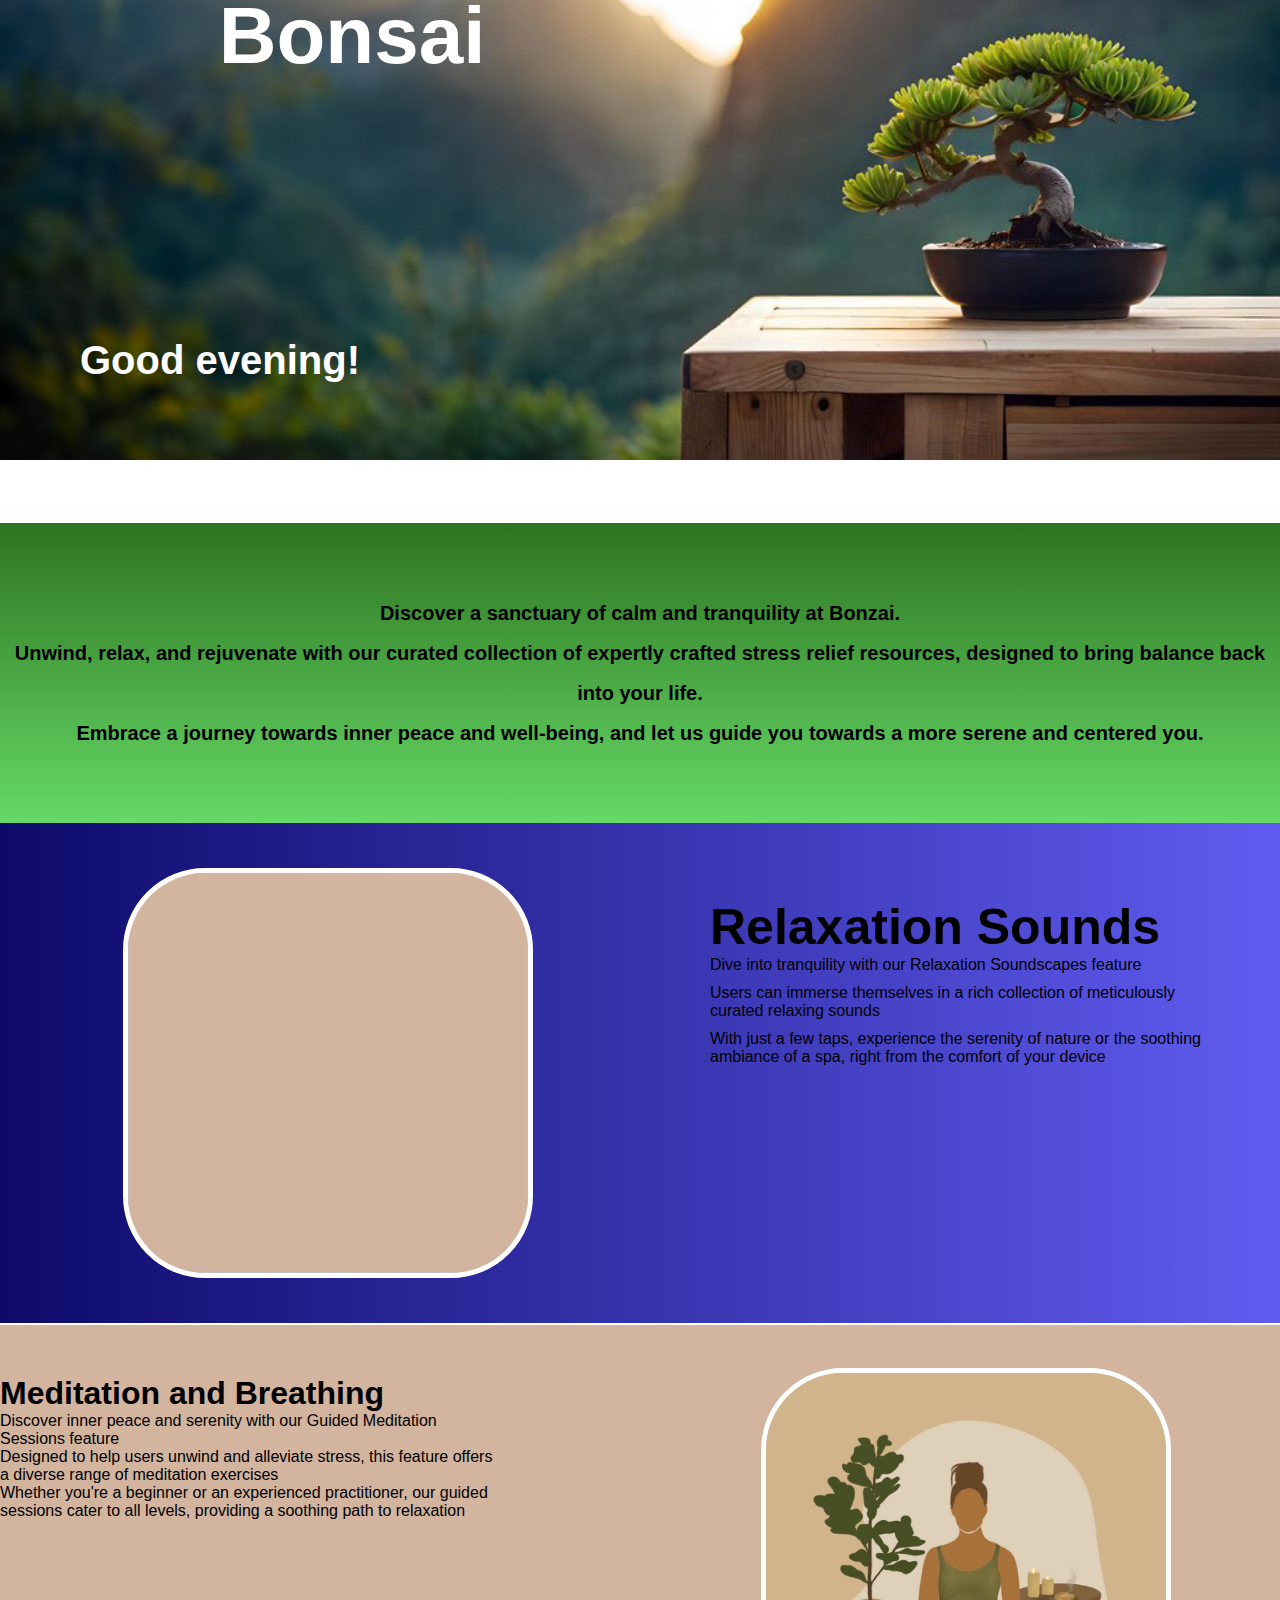
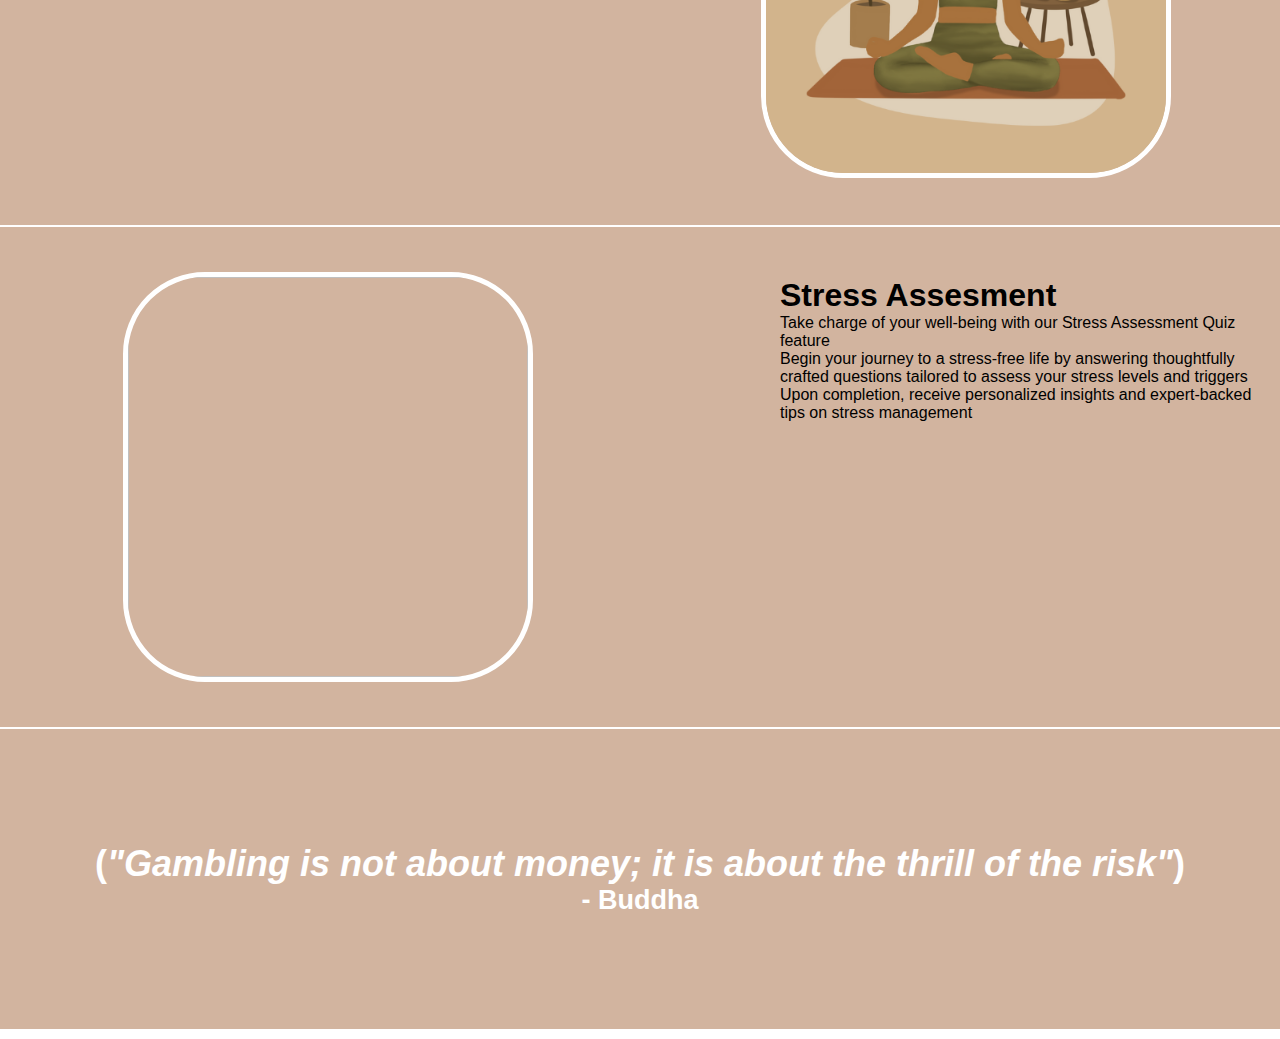
==== index.html @ e400f8f2 "first commit" ====
<!DOCTYPE html>
<html>
    <head>
        <title>Homepage</title>
        <link rel="stylesheet" href="index.css"/>
        
    </head>
    <body>
        <div class = "header">
                <h1> Welcome to Bonsai </h1>
        <div class = "headertxt"> 
         <p id="time">Good Evening!</p> 
        </div>
            <img src = "matt3.jpg"/> 
        </div>


        <div class = "statement">
            <p> Discover a sanctuary of calm and tranquility at Bonzai. </p>
            <p> Unwind, relax, and rejuvenate with our curated collection of expertly crafted stress relief resources, designed to bring balance back into your life.  </p>
            <p> Embrace a journey towards inner peace and well-being, and let us guide you towards a more serene and centered you.</p>
        </div>


        <div class = "sound">
           
            <div class = "soundimg">
                <a href = "sounds.html">
                    <img src="sound-library.png" >
                </a>
            </div>
            
            <div class = "box">
                <div class= "sounddesc">
                    <h1> Relaxation Sounds </h1>
                    <p1>Dive into tranquility with our Relaxation Soundscapes feature</p>
                    <p1>Users can immerse themselves in a rich collection of meticulously curated relaxing sounds</p>
                    <p1>With just a few taps, experience the serenity of nature or the soothing ambiance of a spa, right from the comfort of your device</p>
                </div>
            </div>
        </div>




        <div class = "meditation">
            
            <div class= "meditationdesc">
                <h1> Meditation and Breathing </h1>
                <p1>Discover inner peace and serenity with our Guided Meditation Sessions feature</p>
                <p1>Designed to help users unwind and alleviate stress, this feature offers a diverse range of meditation exercises </p>
                <p1>Whether you're a beginner or an experienced practitioner, our guided sessions cater to all levels, providing a soothing path to relaxation</p>
            </div>

            <div class = "meditation-content">
                <a href="meditation.html" class="meditation-link">
                    <img src = "meditation_img.png">
                </a>
            </div>



        </div>

        <div class = "stress">
            <div class = "stressimg">
                <a href = "stress.html">
                    <img src="sound-library.png" >
                </a>
            </div>

            <div class= "stressdesc">
                <h1> Stress Assesment </h1>
                <p1>Take charge of your well-being with our Stress Assessment Quiz feature  </p>
                <p1>Begin your journey to a stress-free life by answering thoughtfully crafted questions tailored to assess your stress levels and triggers</p>
                <p1>Upon completion, receive personalized insights and expert-backed tips on stress management</p>
                </div>

        </div>

        <div class = "quote">
            <h1> (<em>"Gambling is not about money; it is about the thrill of the risk"</em>)</h1>
            <h2> - Buddha </h2>
        </div>
            <script>
            const time = new Date().getHours();
            let greeting;
            if (time < 10) {
            greeting = "Good morning!";
            } else if (time < 20) {
            greeting = "Good day!";
            } else {
            greeting = "Good evening!";
            }
            document.getElementById("time").innerHTML = greeting;
            </script>
    </body>
</html>
---- index.css ----
*{
    margin:0; /*no whitepace*/
    padding:0; /*no whitepace*/
    font-family: 'Trebuchet MS', 'Lucida Sans Unicode', 'Lucida Grande', 'Lucida Sans', Arial, sans-serif;
}  
/*/////////////////////////////// HEADER ///////////////////////////////////////*/


.header{

        font-weight: bold;
        font-size: 40px;
        align-items: center;
        overflow: hidden;
        height: 520px; 
        text-align: center;
        border-bottom: solid white;   
}
.header h1 {
    position: absolute;
    top: 50%;
    left: 50%;
    transform: translate(-95%, -300%);
    z-index: 1;
    color: white; 
}

.headertxt p{
    position: absolute;
    top: 50%;
    left: 50%;
    transform: translate(-200%, -250%);
    z-index: 2;
    color: white; 
}

.header img{
    position:relative;  
    bottom: 80px;
    width: 100%;
}

.headertxt{

    border: white;
    z-index: 3;
    background-color: aliceblue;
}


/*/////////////////////////////// STATEMENT ///////////////////////////////////////*/

.statement{
    height: 300px;
    display: flex;
    align-items: center;
    justify-content: center;
    color: black;
    font-size: 20px;   
    flex-direction: column;
    text-align: center;
    line-height: 40px;
    background: linear-gradient(to bottom, #2e7420, #66d967);
    border-bottom: white;
    font-weight: bold;
}

.p1 {
    font-size: 20px;
    font-weight: bold;
    line-height: 30px;
}



/*/////////////////////////////// SOUND ///////////////////////////////////////*/

.sound{
        height:500px;
        align-items: center;
        display: flex;
        margin-top:50;
        border-bottom: 2px solid white;
        justify-content: space-between; 
        background: linear-gradient(to Right, #0d0a6a, #605cf0);
}

.box {
    height: 100%;
    width: 50%;
    justify-content: center; 
    align-items: center;
    display: flex;
    flex-direction: column;
}

.sounddesc {
    height: 250px;
    width: 500px;
        
}

.sounddesc h1 {
    font-size: 50px;
    margin-top: -10%;
}

.sounddesc p{
    margin-bottom: 50px;
}

.sound img{
            position: relative;
            height:400px;
            width:400px;
            border: solid white 5px;
            border-radius: 20%; /* Changes corner to circular */
            left: 30%;
            background-color: #d2b49f;
}

.sound img:hover{
box-shadow: 1px 1px 30px 5px white;
}

/*/////////////////////////////// MEDITATION ///////////////////////////////////////*/

.meditation {
            height:500px;
            background-color: #d2b49f;
            align-items: center;
            display: flex;
            border-bottom: 2px solid white;
            justify-content: space-between; 
        
}


.meditation img{
                height: 400px;
                width: 400px;
                border-radius: 20%;
                border: solid white 5px;  
}

.meditation img:hover{
    box-shadow: 1px 1px 30px 5px white;
}

.meditation-content{
                flex: 1;
                display: flex;
                justify-content: flex-end;
                align-items: center;
                margin-right: 8.5%;
}

.meditationdesc{
    height: 400px;
    width: 500px;
}

.sounddesc h1 {
    font-size: 50px;
    margin-top: -10%;
}

.sounddesc p{
    margin-bottom: 10px;
}


/*/////////////////////////////// STRESS ///////////////////////////////////////*/

.stress{
    height:500px;
    background-color: #d2b49f;
    align-items: center;
    display: flex;
    margin-top:50;
    border-bottom: 2px solid white;
    justify-content: space-between; 
}
    
.stress img{
            position: relative;
            height:400px;
            width:400px;
            border: solid white 5px;
            border-radius: 20%; /* Changes corner to circular */
            left: 30%;
}

.stress img:hover{
    box-shadow: 1px 1px 30px 5px white;
}

.stressdesc{
    height: 400px;
    width: 500px;
}

.sounddesc h1 {
    font-size: 50px;
    margin-top: -10%;
}

.sounddesc p1{
    margin-bottom: 10px;
}


/*/////////////////////////////// QUOTE ///////////////////////////////////////*/

.quote{
    background: #d2b49f;
    height: 300px;
    display: flex;
    align-items: center; /* VERT CENTER */
    justify-content: center; /* PUTS SHIT IN DEAD CENTER HORIZONTAL*/
    border-bottom: 10px solid white;
    color: white;
    font-size: large;   
    flex-direction: column; /* LINES UP COLUMNS*/
}
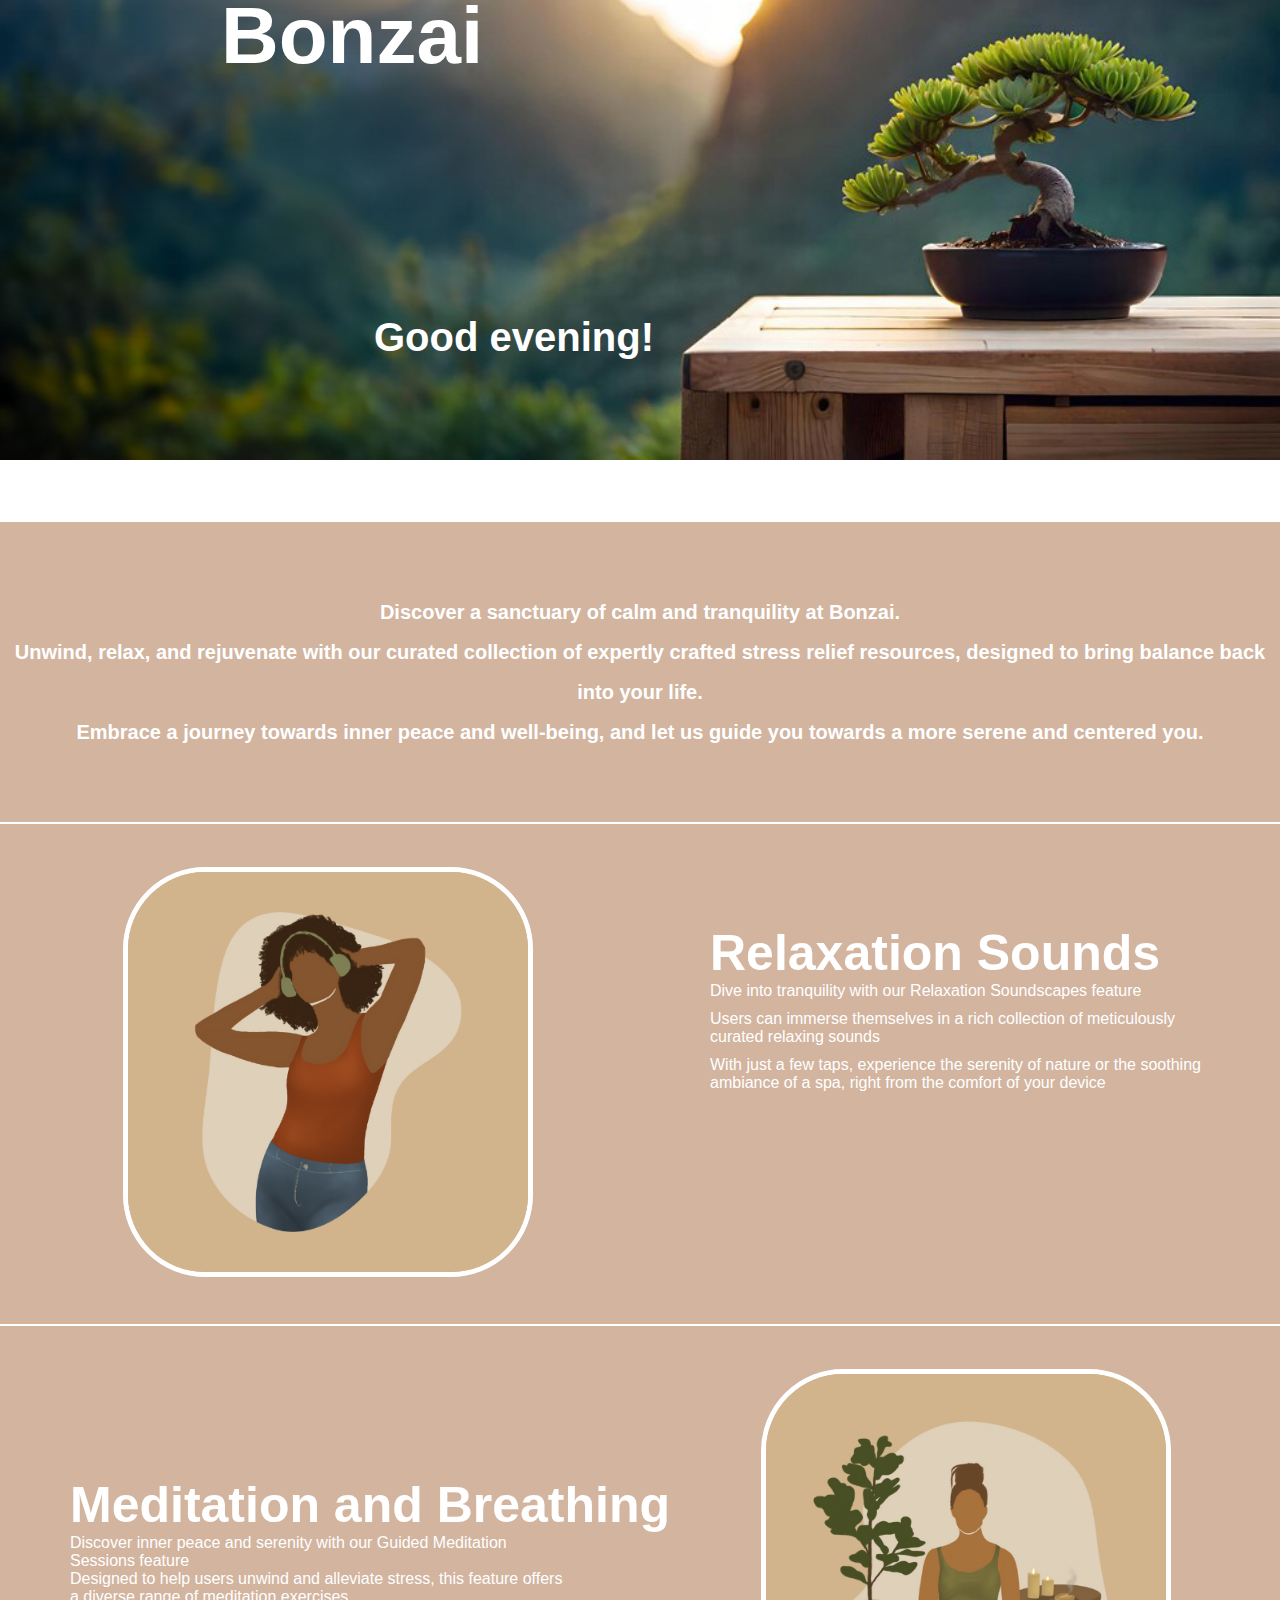
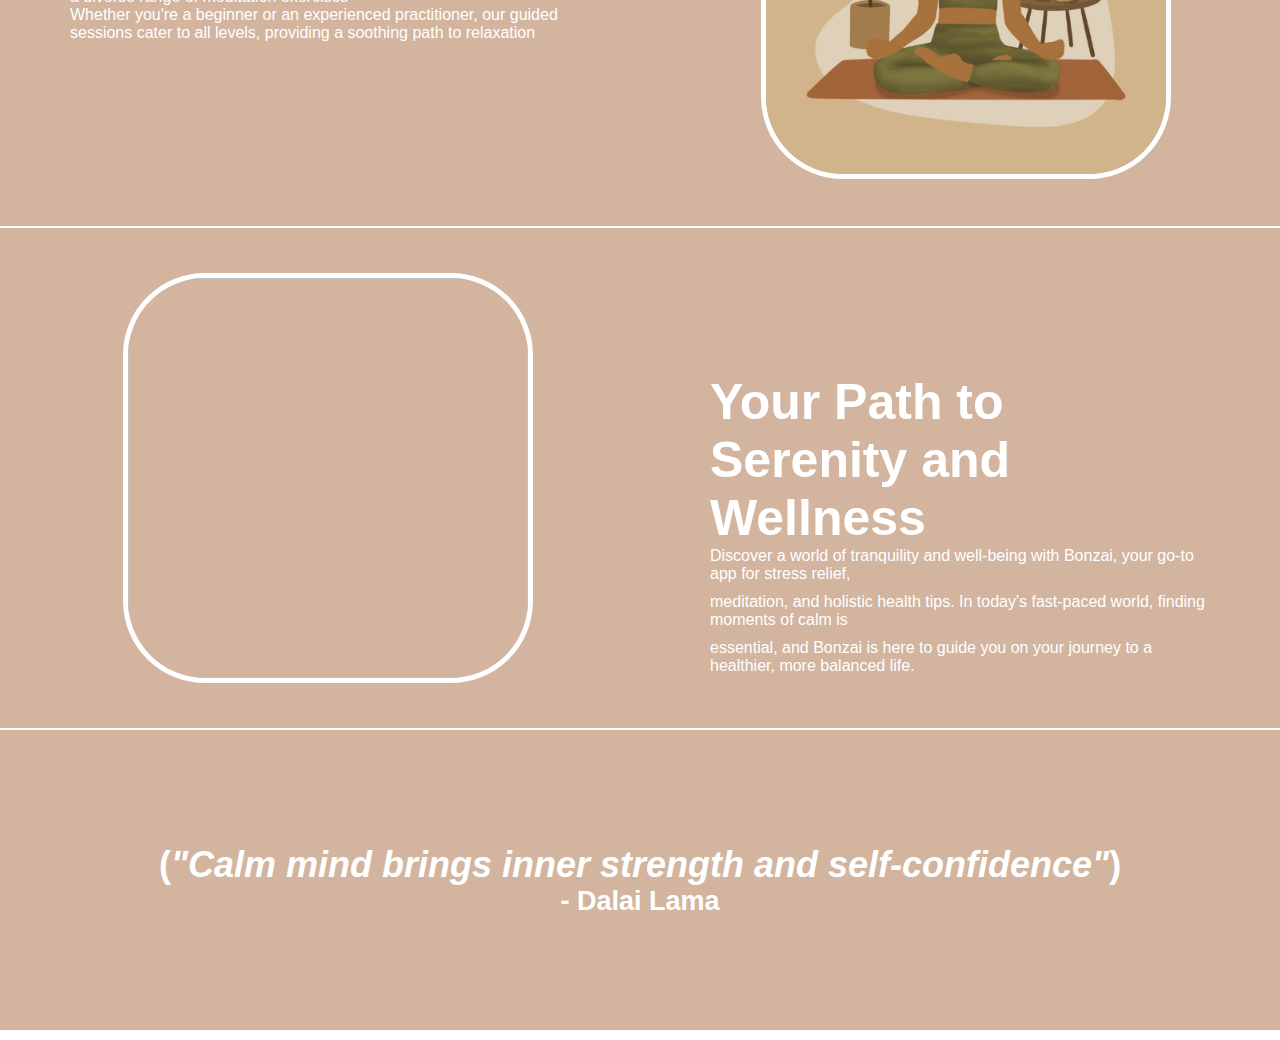
==== commit 4ed3ac1a: "Co-authored-by: matthewzmss <matthewzmss@users.noreply.github.com> Co-authored-by: dushel15 <dushel1" ====
--- a/index.html
+++ b/index.html
@@ -7,26 +7,23 @@
     </head>
     <body>
         <div class = "header">
-                <h1> Welcome to Bonsai </h1>
+                <h1> Welcome to Bonzai </h1>
         <div class = "headertxt"> 
-         <p id="time">Good Evening!</p> 
+         <p3 id="time">hi</p> 
         </div>
             <img src = "matt3.jpg"/> 
         </div>
-
 
         <div class = "statement">
             <p> Discover a sanctuary of calm and tranquility at Bonzai. </p>
             <p> Unwind, relax, and rejuvenate with our curated collection of expertly crafted stress relief resources, designed to bring balance back into your life.  </p>
             <p> Embrace a journey towards inner peace and well-being, and let us guide you towards a more serene and centered you.</p>
         </div>
+        <div class = "sound">
 
-
-        <div class = "sound">
-           
             <div class = "soundimg">
                 <a href = "sounds.html">
-                    <img src="sound-library.png" >
+                    <img src = "bonzai6.png"/>
                 </a>
             </div>
             
@@ -40,26 +37,20 @@
             </div>
         </div>
 
-
-
-
         <div class = "meditation">
-            
-            <div class= "meditationdesc">
-                <h1> Meditation and Breathing </h1>
-                <p1>Discover inner peace and serenity with our Guided Meditation Sessions feature</p>
-                <p1>Designed to help users unwind and alleviate stress, this feature offers a diverse range of meditation exercises </p>
-                <p1>Whether you're a beginner or an experienced practitioner, our guided sessions cater to all levels, providing a soothing path to relaxation</p>
+            <div class = "box">
+                <div class= "meditationdesc">
+                    <h1> Meditation and Breathing </h1>
+                    <p1>Discover inner peace and serenity with our Guided Meditation Sessions feature</p>
+                    <p1>Designed to help users unwind and alleviate stress, this feature offers a diverse range of meditation exercises </p>
+                    <p1>Whether you're a beginner or an experienced practitioner, our guided sessions cater to all levels, providing a soothing path to relaxation</p>
+                </div>
             </div>
-
             <div class = "meditation-content">
-                <a href="meditation.html" class="meditation-link">
+                <a href="https://meditationtimer.vercel.app/" class="meditation-link">
                     <img src = "meditation_img.png">
                 </a>
             </div>
-
-
-
         </div>
 
         <div class = "stress">
@@ -68,24 +59,24 @@
                     <img src="sound-library.png" >
                 </a>
             </div>
-
+            <div class = "box">
             <div class= "stressdesc">
-                <h1> Stress Assesment </h1>
-                <p1>Take charge of your well-being with our Stress Assessment Quiz feature  </p>
-                <p1>Begin your journey to a stress-free life by answering thoughtfully crafted questions tailored to assess your stress levels and triggers</p>
-                <p1>Upon completion, receive personalized insights and expert-backed tips on stress management</p>
+                <h1> Your Path to Serenity and Wellness </h1>
+                <p1>Discover a world of tranquility and well-being with Bonzai, your go-to app for stress relief,   </p>
+                <p1>meditation, and holistic health tips. In today's fast-paced world, finding moments of calm is</p>
+                <p1>essential, and Bonzai is here to guide you on your journey to a healthier, more balanced life.</p>
                 </div>
-
+            </div>
         </div>
 
         <div class = "quote">
-            <h1> (<em>"Gambling is not about money; it is about the thrill of the risk"</em>)</h1>
-            <h2> - Buddha </h2>
+            <h1> (<em>"Calm mind brings inner strength and self-confidence"</em>)</h1>
+            <h2> - Dalai Lama </h2>
         </div>
-            <script>
+        <script>
             const time = new Date().getHours();
             let greeting;
-            if (time < 10) {
+            if (time < 12) {
             greeting = "Good morning!";
             } else if (time < 20) {
             greeting = "Good day!";
@@ -93,6 +84,6 @@
             greeting = "Good evening!";
             }
             document.getElementById("time").innerHTML = greeting;
-            </script>
+        </script>
     </body>
-</html>
+</html>--- a/index.css
+++ b/index.css
@@ -4,6 +4,7 @@
     margin:0; /*no whitepace*/
     padding:0; /*no whitepace*/
     font-family: 'Trebuchet MS', 'Lucida Sans Unicode', 'Lucida Grande', 'Lucida Sans', Arial, sans-serif;
+    
 }  
 /*/////////////////////////////// HEADER ///////////////////////////////////////*/
 
@@ -16,9 +17,10 @@
         overflow: hidden;
         height: 520px; 
         text-align: center;
-        border-bottom: solid white;   
-}
-.header h1 {
+        border-bottom: 2px solid white;
+        
+}
+.header h1, p3{
     position: absolute;
     top: 50%;
     left: 50%;
@@ -27,14 +29,7 @@
     color: white; 
 }
 
-.headertxt p{
-    position: absolute;
-    top: 50%;
-    left: 50%;
-    transform: translate(-200%, -250%);
-    z-index: 2;
-    color: white; 
-}
+
 
 .header img{
     position:relative;  
@@ -43,10 +38,8 @@
 }
 
 .headertxt{
-
     border: white;
     z-index: 3;
-    background-color: aliceblue;
 }
 
 
@@ -62,9 +55,11 @@
     flex-direction: column;
     text-align: center;
     line-height: 40px;
-    background: linear-gradient(to bottom, #2e7420, #66d967);
     border-bottom: white;
     font-weight: bold;
+    border-bottom: 2px solid white;
+    background-color: #d2b49f;
+    color: white;
 }
 
 .p1 {
@@ -80,26 +75,30 @@
 .sound{
         height:500px;
         align-items: center;
+        color: black;
         display: flex;
         margin-top:50;
         border-bottom: 2px solid white;
         justify-content: space-between; 
-        background: linear-gradient(to Right, #0d0a6a, #605cf0);
+        background-color: #d2b49f;
+        color: white;
+
 }
 
 .box {
     height: 100%;
     width: 50%;
-    justify-content: center; 
+    justify-content: center;
     align-items: center;
     display: flex;
     flex-direction: column;
+    color: white;
+
 }
 
 .sounddesc {
-    height: 250px;
+    height: 200px;
     width: 500px;
-        
 }
 
 .sounddesc h1 {
@@ -108,7 +107,12 @@
 }
 
 .sounddesc p{
-    margin-bottom: 50px;
+    margin-bottom: 10px;
+    color:white;
+}
+
+.pic-container{
+    background-image: url("bonzai6.png");
 }
 
 .sound img{
@@ -134,6 +138,8 @@
             display: flex;
             border-bottom: 2px solid white;
             justify-content: space-between; 
+            
+            
         
 }
 
@@ -155,60 +161,72 @@
                 justify-content: flex-end;
                 align-items: center;
                 margin-right: 8.5%;
+                
 }
 
 .meditationdesc{
-    height: 400px;
+    height: 200px;
     width: 500px;
-}
-
-.sounddesc h1 {
+    color: white;
+
+}
+
+.meditationdesc h1{
+    color: white;
+    width: 700px;
     font-size: 50px;
-    margin-top: -10%;
-}
-
-.sounddesc p{
-    margin-bottom: 10px;
-}
-
+left:30%;
+}
 
 /*/////////////////////////////// STRESS ///////////////////////////////////////*/
 
 .stress{
     height:500px;
-    background-color: #d2b49f;
     align-items: center;
     display: flex;
     margin-top:50;
     border-bottom: 2px solid white;
     justify-content: space-between; 
-}
+    background-color: #d2b49f;
+}
+
+.box {
+height: 100%;
+width: 50%;
+justify-content: center; 
+align-items: center;
+display: flex;
+flex-direction: column;
+}
+
+.stressdesc {
+height: 200px;
+width: 500px;
     
+}
+
+.stressdesc h1 {
+font-size: 50px;
+margin-top: -1%;
+}
+
+.stressdesc p{
+margin-bottom: 10px;
+color:white;
+}
+
 .stress img{
-            position: relative;
-            height:400px;
-            width:400px;
-            border: solid white 5px;
-            border-radius: 20%; /* Changes corner to circular */
-            left: 30%;
+        position: relative;
+        height:400px;
+        width:400px;
+        border: solid white 5px;
+        border-radius: 20%; /* Changes corner to circular */
+        left: 30%;
+        background-color: #d2b49f;
 }
 
 .stress img:hover{
-    box-shadow: 1px 1px 30px 5px white;
-}
-
-.stressdesc{
-    height: 400px;
-    width: 500px;
-}
-
-.sounddesc h1 {
-    font-size: 50px;
-    margin-top: -10%;
-}
-
-.sounddesc p1{
-    margin-bottom: 10px;
+box-shadow: 1px 1px 30px 5px white;
 }
 
 
